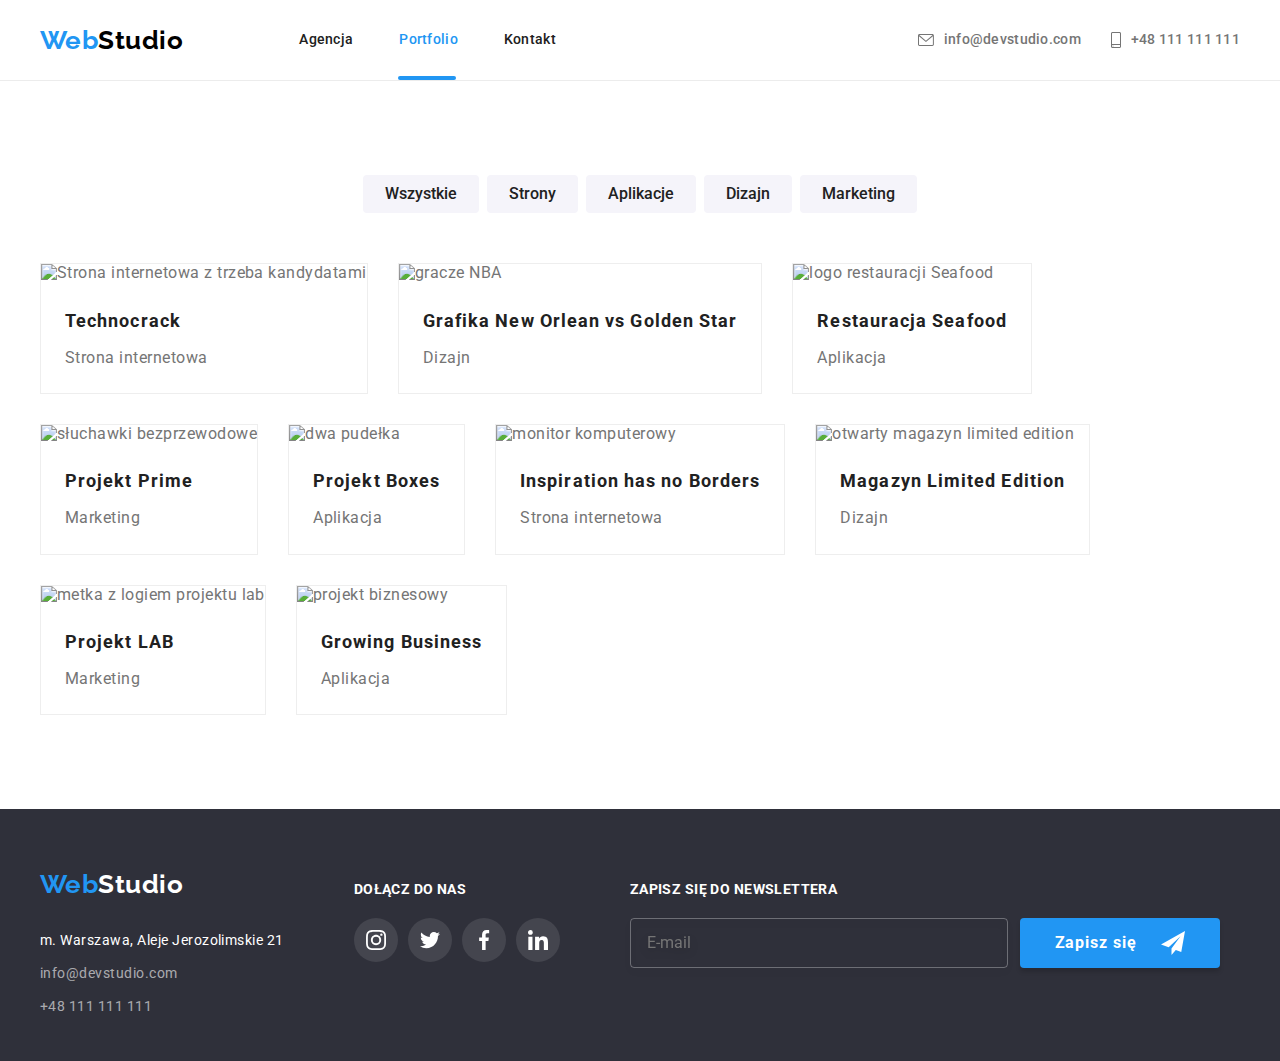
==== portfolio.html @ 4a3c9894 "Update" ====
<!DOCTYPE html>
<html lang="pl-PL">
  <head>
    <meta charset="UTF-8" />
    <meta http-equiv="X-UA-Compatible" content="IE=edge" />
    <meta name="viewport" content="width=device-width, initial-scale=1.0" />
    <link rel="stylesheet" href="https://cdnjs.cloudflare.com/ajax/libs/modern-normalize/1.0.0/modern-normalize.min.css" />
    <link href="./css/styles.css" rel="stylesheet" />
    <link rel="preconnect" href="https://fonts.googleapis.com" />
    <link rel="preconnect" href="https://fonts.gstatic.com" crossorigin />
    <link href="https://fonts.googleapis.com/css2?family=Raleway:wght@700&family=Roboto:wght@400;500;700;900&display=swap" rel="stylesheet" />
    <title>Portfolio</title>
  </head>
  <body>
    <header class="page-header">
      <div class="container header-flex">
        <div class="header-nav">
          <a href="index.html" class="logo"><span class="logo-color">Web</span>Studio</a>
          <nav class="header-nav">
            <ul class="menu">
              <li><a href="index.html" class="menu-item">Agencja</a></li>
              <li><a href="" class="menu-item menu-item-active present-tab-portfolio">Portfolio</a></li>
              <li><a href="index.html" class="menu-item">Kontakt</a></li>
            </ul>
          </nav>
        </div>
        <ul class="menu">
          <li class="menu-contacts">
            <a href="mailto:info@devstudio.com" class="menu-contact">
              <svg class="menu-icon" width="16" height="12">
                <use href="./images/icons.svg#envelope"></use>
              </svg>
              info@devstudio.com
            </a>
          </li>
          <li class="menu contacts menu-contacts-space">
            <a href="tel:+48111111111" class="menu-contact menu-contact-space">
              <svg class="menu-icon" width="10" height="16">
                <use href="./images/icons.svg#smartphone"></use>
              </svg>
              +48 111 111 111
            </a>
          </li>
        </ul>
      </div>
    </header>

    <main class="page-main">
      <section class="choices section-padding-top">
        <div class="container">
          <ul class="choices-options">
            <li>
              <button type="button" class="choices-button">Wszystkie</button>
            </li>
            <li>
              <button type="button" class="choices-button">Strony</button>
            </li>
            <li>
              <button type="button" class="choices-button">Aplikacje</button>
            </li>
            <li>
              <button type="button" class="choices-button">Dizajn</button>
            </li>
            <li>
              <button type="button" class="choices-button">Marketing</button>
            </li>
          </ul>
          <ul class="products">
            <li>
              <figure class="products-card">
                <div class="products-container">
                  <img src="images/portfolio-img-1.jpg" alt="Strona internetowa z trzeba kandydatami" width="370" height="294" />
                  <div class="overlay">
                    <p>Technocrack jest popularną platformą wykorzystywaną do rozpowszechniania koronawirusa. Firmy wykorzystują tę platformę do celów szpiegowskich i ataków na niezabezpieczone serwery konkurencji</p>
                  </div>
                </div>
                <figcaption>
                  <h3 class="products-heading">Technocrack</h3>
                  <p class="products-description">Strona internetowa</p>
                </figcaption>
              </figure>
            </li>
            <li>
              <figure class="products-card">
                <div class="products-container">
                  <img src="images/portfolio-img-2.jpg" alt="gracze NBA" width="370" height="294" />
                  <div class="overlay">
                    <p>Technocrack jest popularną platformą wykorzystywaną do rozpowszechniania koronawirusa. Firmy wykorzystują tę platformę do celów szpiegowskich i ataków na niezabezpieczone serwery konkurencji</p>
                  </div>
                </div>
                <figcaption>
                  <h3 class="products-heading">Grafika New Orlean vs Golden Star</h3>
                  <p class="products-description">Dizajn</p>
                </figcaption>
              </figure>
            </li>
            <li>
              <figure class="products-card">
                <div class="products-container">
                  <img src="./images/portfolio-img-3.jpg" alt="logo restauracji Seafood" width="370" height="294" />
                  <div class="overlay">
                    <p>Technocrack jest popularną platformą wykorzystywaną do rozpowszechniania koronawirusa. Firmy wykorzystują tę platformę do celów szpiegowskich i ataków na niezabezpieczone serwery konkurencji</p>
                  </div>
                </div>
                <figcaption>
                  <h3 class="products-heading">Restauracja Seafood</h3>
                  <p class="products-description">Aplikacja</p>
                </figcaption>
              </figure>
            </li>
            <li>
              <figure class="products-card">
                <div class="products-container">
                  <img src="images/portfolio-img-4.jpg" alt="słuchawki bezprzewodowe" width="370" height="294" />
                  <div class="overlay">
                    <p>Technocrack jest popularną platformą wykorzystywaną do rozpowszechniania koronawirusa. Firmy wykorzystują tę platformę do celów szpiegowskich i ataków na niezabezpieczone serwery konkurencji</p>
                  </div>
                </div>
                <figcaption>
                  <h3 class="products-heading">Projekt Prime</h3>
                  <p class="products-description">Marketing</p>
                </figcaption>
              </figure>
            </li>
            <li>
              <figure class="products-card">
                <div class="products-container">
                  <img src="images/portfolio-img-5.jpg" alt="dwa pudełka" width="370" height="294" />
                  <div class="overlay">
                    <p>Technocrack jest popularną platformą wykorzystywaną do rozpowszechniania koronawirusa. Firmy wykorzystują tę platformę do celów szpiegowskich i ataków na niezabezpieczone serwery konkurencji</p>
                  </div>
                </div>
                <figcaption>
                  <h3 class="products-heading">Projekt Boxes</h3>
                  <p class="products-description">Aplikacja</p>
                </figcaption>
              </figure>
            </li>
            <li>
              <figure class="products-card">
                <div class="products-container">
                  <img src="images/portfolio-img-6.jpg" alt="monitor komputerowy" width="370" height="294" />
                  <div class="overlay">
                    <p>Technocrack jest popularną platformą wykorzystywaną do rozpowszechniania koronawirusa. Firmy wykorzystują tę platformę do celów szpiegowskich i ataków na niezabezpieczone serwery konkurencji</p>
                  </div>
                </div>
                <figcaption>
                  <h3 class="products-heading">Inspiration has no Borders</h3>
                  <p class="products-description">Strona internetowa</p>
                </figcaption>
              </figure>
            </li>
            <li>
              <figure class="products-card">
                <div class="products-container">
                  <img src="images/portfolio-img-7.jpg" alt="otwarty magazyn limited edition" width="370" height="294" />
                  <div class="overlay">
                    <p>Technocrack jest popularną platformą wykorzystywaną do rozpowszechniania koronawirusa. Firmy wykorzystują tę platformę do celów szpiegowskich i ataków na niezabezpieczone serwery konkurencji</p>
                  </div>
                </div>
                <figcaption>
                  <h3 class="products-heading">Magazyn Limited Edition</h3>
                  <p class="products-description">Dizajn</p>
                </figcaption>
              </figure>
            </li>
            <li>
              <figure class="products-card">
                <div class="products-container">
                  <img src="images/portfolio-img-8.jpg" alt="metka z logiem projektu lab" width="370" height="294" />
                  <div class="overlay">
                    <p>Technocrack jest popularną platformą wykorzystywaną do rozpowszechniania koronawirusa. Firmy wykorzystują tę platformę do celów szpiegowskich i ataków na niezabezpieczone serwery konkurencji</p>
                  </div>
                </div>
                <figcaption>
                  <h3 class="products-heading">Projekt LAB</h3>
                  <p class="products-description">Marketing</p>
                </figcaption>
              </figure>
            </li>
            <li>
              <figure class="products-card">
                <div class="products-container">
                  <img src="images/portfolio-img-9.jpg" alt="projekt biznesowy" width="370" height="294" />
                  <div class="overlay">
                    <p>Technocrack jest popularną platformą wykorzystywaną do rozpowszechniania koronawirusa. Firmy wykorzystują tę platformę do celów szpiegowskich i ataków na niezabezpieczone serwery konkurencji</p>
                  </div>
                </div>
                <figcaption>
                  <h3 class="products-heading">Growing Business</h3>
                  <p class="products-description">Aplikacja</p>
                </figcaption>
              </figure>
            </li>
          </ul>
        </div>
      </section>
    </main>

    <footer class="footer">
      <div class="container">
        <div class="footer-flex">
          <div>
            <a href="index.html" class="logo"><span class="logo-color">Web</span><span class="logo-color-footer">Studio</span></a>
            <address>
              <ul class="address">
                <li class="address-item">m. Warszawa, Aleje Jerozolimskie 21</li>
                <li class="address-item">
                  <a href="mailto:info@devstudio.com" class="address-item-contact">info@devstudio.com</a>
                </li>
                <li class="address-item">
                  <a href="tel:+48111111111" class="address-item-contact">+48 111 111 111</a>
                </li>
              </ul>
            </address>
          </div>
          <div class="join-us-margin">
            <h3 class="join-us">Dołącz do nas</h3>
            <ul class="footer-social">
              <li class="footer-social-icon">
                <svg class="social-icon-size">
                  <use href="./images/icons.svg#instagram"></use>
                </svg>
              </li>
              <li class="footer-social-icon">
                <svg class="social-icon-size">
                  <use href="./images/icons.svg#twitter"></use>
                </svg>
              </li>
              <li class="footer-social-icon">
                <svg class="social-icon-size">
                  <use href="./images/icons.svg#facebook"></use>
                </svg>
              </li>
              <li class="footer-social-icon">
                <svg class="social-icon-size">
                  <use href="./images/icons.svg#linkedin"></use>
                </svg>
              </li>
            </ul>
          </div>
          <div class="footer-newsletter">
            <h3 class="footer-newsletter-title">Zapisz się do newslettera</h3>
            <form class="footer-newsletter-form">
              <label>
                <input type="email" name="email" placeholder="E-mail" />
              </label>
              <button class="footer-newsletter-button" type="submit">
                Zapisz się
                <svg class="footer-newsletter-icon">
                  <use href="./images/icons.svg#icon-send"></use>
                </svg>
              </button>
            </form>
          </div>
        </div>
      </div>
    </footer>
  </body>
</html>
---- css/styles.css ----
:root {
  --active-color: #2196f3;
  --logo-color-header: #000000;
  --logo-color-footer: #ffffff;
  --links-color-header: #757575;
  --links-color-footer: #ffffff99;
  --text-color-dark: #212121;
  --text-color-light: #757575;
  --bg-color-white: #ffffff;
  --bg-color-lightgrey: #e5e5e5;
  --bg-color-grey: #f5f4fa;
  --bg-color-darkgrey: #2f303a;
  --bg-color-backdrop: rgba(000, 000, 000, 0.2);
  --header-border-gray: #ececec;
  --logo-color-gray: #afb1b8;
  --form-placeholder: #75757580;
}

body {
  font-family: "Roboto", sans-serif;
  font-size: 16px;
  line-height: 1.17;
  letter-spacing: 0.03em;
  color: var(--text-color-light);
}

.container {
  width: 1200px;
  margin: 0 auto;
}

* {
  margin: 0;
  padding: 0;
}

h1,
h2,
h3,
ul,
p {
  list-style: none;
}

.logo {
  font-family: "Raleway";
  text-decoration: none;
  font-size: 26px;
  font-weight: 700;
  color: var(--logo-color-header);
  padding-right: 93px;
}

.logo-color {
  color: var(--active-color);
}

.page-header {
  border-bottom: 1px solid var(--header-border-gray);
}

.page-header,
.page-main {
  background-color: var(--bg-color-white);
}

.header-flex {
  display: flex;
  align-items: center;
  justify-content: space-between;
  height: 80px;
}

.header-nav {
  display: flex;
  align-items: center;
}

.menu {
  display: flex;
  font-size: 14px;
  font-weight: 500;
  line-height: 1.14;
  letter-spacing: 0.02em;
}

.menu-icon {
  fill: var(--links-color-header);
  margin-right: 10px;
}

.menu-item {
  text-decoration: none;
  color: var(--text-color-dark);
  padding: 23px;
}

.menu-item-active {
  color: var(--active-color);
  text-decoration: none;
}

.present-tab,
.present-tab-portfolio {
  color: var(--active-color);
  position: relative;
}

.present-tab::after {
  position: absolute;
  display: block;
  content: "";
  width: 53px;
  height: 4px;
  border-radius: 2px;
  cursor: unset;
  pointer-events: none;
  background-color: var(--active-color);
  top: 68px;
  left: 22px;
}

.present-tab-portfolio::after {
  position: absolute;
  display: block;
  content: "";
  width: 58px;
  height: 4px;
  border-radius: 2px;
  cursor: unset;
  pointer-events: none;
  background-color: var(--active-color);
  top: 68px;
  left: 22px;
}

.menu-contact {
  text-decoration: none;
  color: var(--links-color-header);
  display: flex;
  align-items: center;
}

.menu-contact:hover svg,
.menu-contact:focus svg {
  fill: var(--active-color);
  transition: fill 0.25s cubic-bezier(0.4, 0, 0.2, 1);
}

.menu-contact-space {
  margin-left: 30px;
}

.menu-item:hover,
.menu-item:focus,
.menu-contact:hover,
.menu-contact:focus {
  color: var(--active-color);
  transition: color 0.25s cubic-bezier(0.4, 0, 0.2, 1);
}

.background {
  background-color: var(--bg-color-darkgrey);
  text-align: center;
  display: flex;
  height: 600px;
  max-width: 1600px;
  margin: 0 auto;
}

.background-image {
  background-image: linear-gradient(
      0deg,
      rgba(47, 48, 58, 0.4) 0%,
      rgb(47 48 58 / 15%) 100%
    ),
    url(../images/background-image.jpg);
  width: 1600px;
  height: 600px;
  margin: 0 auto;
  background-position: center;
  background-repeat: no-repeat;
}

.background-heading {
  font-size: 44px;
  font-weight: 900;
  line-height: 1.36;
  letter-spacing: 0.06em;
  color: var(--bg-color-white);
  text-align: center;
  padding-top: 200px;
  padding-bottom: 30px;
}
.button-item {
  font-weight: 700;
  line-height: 1.87;
  letter-spacing: 0.06em;
  cursor: pointer;
  color: var(--bg-color-white);
  background-color: var(--active-color);
  width: 200px;
  height: 50px;
  text-align: center;
  border-radius: 4px;
  border: none;
  box-shadow: 0px 4px 4px rgba(0, 0, 0, 0.15);
}

.button-item:hover,
.button-item:focus,
.footer-newsletter-button:hover,
.footer-newsletter-button:focus,
.modal-form-button:hover,
.modal-form-button:focus {
  background: var(--bg-color-white);
  color: var(--logo-color-header);
  transition: color 0.25s cubic-bezier(0.4, 0, 0.2, 1);
}

.section-padding-top {
  padding-top: 94px;
}

.section-padding-bottom {
  padding-bottom: 94px;
}

.offer {
  background-color: var(--bg-color-white);
}

.offer-flex {
  display: flex;
  gap: 30px;
}

.offer-box {
  display: flex;
  justify-content: center;
  align-items: center;
  width: 270px;
  height: 120px;
  background-color: #f5f4fa;
  border-radius: 4px;
  margin-bottom: 30px;
}

.offer-heading {
  font-weight: 700;
  font-size: 14px;
  color: var(--text-color-dark);
  margin-bottom: 10px;
}

.offer-text {
  font-size: 14px;
  font-weight: 400;
  line-height: 1.71;
  color: var(--text-color-light);
}

.activity,
.clients {
  background-color: var(--bg-color-white);
}

.activity-heading {
  font-size: 36px;
  font-weight: 700;
  line-height: 1.16;
  color: var(--text-color-dark);
  text-align: center;
  margin-bottom: 50px;
}

.activity-flex {
  display: flex;
  justify-content: space-between;
}

.activity-flex li {
  position: relative;
}

.activity-type {
  position: absolute;
  background-color: rgba(47, 48, 58, 0.8);
  color: var(--bg-color-white);
  text-transform: uppercase;
  width: 100%;
  text-align: center;
  font-weight: 700;
  font-size: 14px;
  letter-spacing: 0.03em;
  font-style: normal;
  padding: 27px;
  top: 224px;
}

.team {
  background-color: var(--bg-color-grey);
}

.team-flex {
  display: flex;
  justify-content: space-between;
  gap: 30px;
  align-items: center;
}

.team-heading,
.clients-heading {
  font-size: 36px;
  font-weight: 700;
  line-height: 1.16;
  color: var(--text-color-dark);
  text-align: center;
  margin-bottom: 50px;
}

.team-border {
  background-color: var(--bg-color-white);
  box-shadow: 0px 1px 3px rgba(0, 0, 0, 0.12), 0px 1px 1px rgba(0, 0, 0, 0.14),
    0px 2px 1px rgba(0, 0, 0, 0.2);
  border-radius: 0px 0px 4px 4px;
  text-align: center;
}

.team-name {
  font-weight: 500;
  font-size: 16px;
  line-height: 1.18;
  color: var(--text-color-dark);
  margin-top: 30px;
  margin-bottom: 10px;
}

.team-specialization {
  font-weight: 400;
  line-height: 1.18;
  color: var(--text-color-light);
  margin-bottom: 16px;
}

.social {
  display: flex;
  align-items: center;
  justify-content: center;
  gap: 10px;
  margin-bottom: 30px;
}

.social-icon {
  display: flex;
  align-items: center;
  justify-content: center;
  background-color: var(--bg-color-white);
  fill: var(--logo-color-gray);
  border-radius: 50%;
  width: 44px;
  height: 44px;
}

.social-icon-size {
  width: 20px;
  height: 20px;
}

.social-icon:hover,
.social-icon:focus {
  background-color: var(--active-color);
  fill: var(--bg-color-white);
  cursor: pointer;
  transition: fill 0.25s cubic-bezier(0.4, 0, 0.2, 1);
}

.clients-list {
  display: flex;
  align-items: center;
  justify-content: space-between;
}

.clients-logo {
  border: 1px solid var(--logo-color-gray);
  border-radius: 4px;
  fill: var(--logo-color-gray);
}

.clients-logo:hover,
.clients-logo:focus {
  border: 1px solid var(--active-color);
  fill: var(--active-color);
  cursor: pointer;
  transition: border 0.25s cubic-bezier(0.4, 0, 0.2, 1);
  transition: fill 0.25s cubic-bezier(0.4, 0, 0.2, 1);
}

.footer {
  background-color: var(--bg-color-darkgrey);
  height: 252px;
}

.logo-color-footer {
  color: var(--logo-color-footer);
}

.footer-flex {
  display: flex;
  padding-top: 60px;
  gap: 70px;
}

.address {
  margin-top: 20px;
}

.address-item {
  font-size: 14px;
  font-weight: 400;
  line-height: 1.71;
  font-style: normal;
  color: var(--bg-color-white);
  padding-top: 9px;
}

.address-item-contact {
  text-decoration: none;
  font-style: normal;
  color: rgba(255, 255, 255, 0.6);
}

.address-item:hover,
.address-item:focus,
.address-item-contact:hover,
.address-item-contact:focus {
  color: var(--bg-color-white);
  transition: color 0.25s cubic-bezier(0.4, 0, 0.2, 1);
}

.join-us,
.footer-newsletter-title {
  font-family: "Roboto";
  font-style: normal;
  font-weight: 700;
  font-size: 14px;
  letter-spacing: 0.03em;
  color: var(--logo-color-footer);
  text-transform: uppercase;
}

.join-us-margin,
.footer-newsletter {
  margin-top: 12px;
}

.footer-social {
  display: flex;
  gap: 10px;
  margin-top: 20px;
}

.footer-social-icon {
  display: flex;
  align-items: center;
  justify-content: center;
  background: rgba(255, 255, 255, 0.1);
  fill: var(--bg-color-white);
  border-radius: 50%;
  width: 44px;
  height: 44px;
}

.footer-social-icon:hover,
.footer-social-icon:focus {
  color: var(--bg-color-white);
  background-color: var(--active-color);
  cursor: pointer;
  transition: color 0.25s cubic-bezier(0.4, 0, 0.2, 1);
}
.choices {
  background-color: var(--bg-color-white);
}

.choices-options {
  display: flex;
  justify-content: center;
  gap: 8px;
}

.choices-button {
  font-weight: 500;
  line-height: 1.62;
  cursor: pointer;
  color: var(--text-color-dark);
  background-color: var(--bg-color-grey);
  border-radius: 4px;
  border-style: none;
  padding: 6px 22px;
  text-align: center;
}

.choices-button:hover,
.choices-button:focus {
  color: var(--bg-color-white);
  background-color: var(--active-color);
  box-shadow: 0px 3px 1px rgba(0, 0, 0, 0.1), 0px 1px 2px rgba(0, 0, 0, 0.08),
    0px 2px 2px rgba(0, 0, 0, 0.12);
  transition: cubic-bezier(0.4, 0, 0.2, 1) 250ms;
}

.products {
  display: flex;
  flex-wrap: wrap;
  gap: 30px;
  margin-top: 50px;
  margin-bottom: 94px;
}

.products-card {
  background: var(--bg-color-white);
  border: 1px solid #eeeeee;
}

.products-card:hover,
.products-card:focus {
  box-shadow: 0px 3px 1px rgba(0, 0, 0, 0.1), 0px 1px 2px rgba(0, 0, 0, 0.08),
    0px 2px 2px rgba(0, 0, 0, 0.12);
  transition: cubic-bezier(0.4, 0, 0.2, 1) 250ms;
}

.products-container {
  position: relative;
  overflow: hidden;
}

.overlay {
  position: absolute;
  width: 100%;
  height: 100%;
  top: 0;
  left: 0;
  background-color: var(--active-color);
  color: var(--bg-color-white);
  font-weight: 400;
  font-size: 18px;
  line-height: 1.55;
  padding: 49px 45px 49px 24px;
  transform: translateY(100%);
  transition: transform 0.25s cubic-bezier(0.4, 0, 0.2, 1);
}

.products-card:hover .overlay {
  transform: translateY(0);
}

.products-heading {
  font-size: 18px;
  font-weight: 700;
  line-height: 2;
  letter-spacing: 0.06em;
  color: var(--text-color-dark);
  margin: 20px 24px 4px;
}

.products-description {
  font-weight: 400;
  line-height: 1.88;
  color: var(--text-color-light);
  margin-left: 24px;
  margin-bottom: 20px;
}

/* modal window */

.backdrop {
  position: fixed;
  top: 0;
  left: 0;
  width: 100%;
  height: 100%;
  background-color: var(--bg-color-backdrop);
  transition: cubic-bezier(0.4, 0, 0.2, 1) 250ms;
}

.is-hidden {
  visibility: hidden;
  opacity: 0;
  pointer-events: none;
}

.modal {
  position: absolute;
  top: 50%;
  left: 50%;
  width: 528px;
  min-height: 581px;
  background-color: #ffffff;
  transform: translate(-50%, -50%);
}

.modal-button {
  position: absolute;
  top: 8px;
  right: 8px;
  width: 30px;
  height: 30px;
  background-color: #ffffff;
  border-radius: 50%;
  cursor: pointer;
  border: 1px solid rgba(0, 0, 0, 0.1);
}

.modal-x-icon {
  width: 17px;
  height: 17px;
  fill: var(--logo-color-header);
}

.modal-button:hover .modal-x-icon,
.modal-button:focus .modal-x-icon {
  opacity: 0.5;
  transition: opacity 0.25s cubic-bezier(0.4, 0, 0.2, 1);
}

.modal-header {
  font-size: 20px;
  text-align: center;
  color: var(--text-color-dark);
  margin: 40px 0 12px;
}

.modal-form,
.modal-form-label {
  display: flex;
  position: relative;
  flex-direction: column;
  margin: auto;
  width: 448px;
}

.modal-form {
  align-items: center;
  gap: 10px;
}

.modal-form-label {
  font-size: 12px;
  font-weight: 400;
  line-height: 19px;
  letter-spacing: 0.01em;
}

.modal-form-input {
  height: 40px;
  margin-top: 4px;
  padding-left: 40px;
  border: 1px solid rgba(33, 33, 33, 0.2);
  border-radius: 4px;
  outline: none;
}

.modal-form-input:hover,
.modal-form-input:focus {
  border: 1px solid var(--active-color);
  transition: border 0.25s cubic-bezier(0.4, 0, 0.2, 1);
}

.modal-form-label:hover .modal-form-icon,
.modal-form-label:focus-within .modal-form-icon {
  fill: var(--active-color);
  transition: fill 0.25s cubic-bezier(0.4, 0, 0.2, 1);
}

.modal-form-icon {
  position: absolute;
  width: 18px;
  height: 18px;
  fill: var(--text-color-dark);
  top: 50%;
  left: 10px;
  transition: fill 0.25s cubic-bezier(0.4, 0, 0.2, 1);
}

.modal-form-comment {
  height: 120px;
  padding: 12px 16px;
  resize: none;
}

.modal-form-comment::placeholder {
  color: var(--form-placeholder);
}

.modal-form-checkbox {
  display: flex;
  flex-direction: row;
  justify-content: center;
  text-align: center;
  margin-top: 10px;
  margin-bottom: 20px;
  gap: 7px;
  font-size: 14px;
}

.modal-form-checkbox a {
  color: var(--active-color);
}

.modal-form-checkbox a:hover,
.modal-form-checkbox a:focus {
  opacity: 0.5;
  transition: opacity 0.25s cubic-bezier(0.4, 0, 0.2, 1);
}

.modal-form-check:checked + .modal-form-check-icon {
  display: block;
  background-color: var(--active-color);
  fill: var(--bg-color-white);
  border-radius: 2px;
}

.modal-form-check {
  -moz-appearance: none;
  -webkit-appearance: none;
  appearance: none;
  width: 16px;
  height: 15px;
  border: 1px solid var(--text-color-light);
  border-radius: 2px;
  cursor: pointer;
}

.modal-form-check-icon {
  display: none;
  width: 16px;
  height: 15px;
}

.modal-form-check:checked {
  display: none;
}

.modal-form-button {
  font-weight: 700;
  line-height: 1.87;
  letter-spacing: 0.06em;
  color: var(--bg-color-white);
  background-color: var(--active-color);
  box-shadow: 0px 4px 4px rgb(0 0 0 / 15%);
  cursor: pointer;
  border-radius: 4px;
  border-style: none;
  width: 200px;
  height: 50px;
}

/* End of modal window */

/* Newsletter */

.footer-newsletter-form {
  display: flex;
}

.footer-newsletter-form input[type="email"] {
  padding: 15px 157px 15px 16px;
  border: 1px solid rgba(255, 255, 255, 0.3);
  filter: drop-shadow(0px 4px 4px rgba(0, 0, 0, 0.15));
  background-color: transparent;
  border-radius: 4px;
  margin-top: 20px;
  color: var(--bg-color-white);
  outline: none;
}

.footer-newsletter-button {
  display: flex;
  justify-content: center;
  align-items: center;
  width: 200px;
  height: 50px;
  margin-top: 20px;
  margin-left: 12px;
  cursor: pointer;
  border-radius: 4px;
  border-style: none;
  font-weight: 700;
  line-height: 1.87;
  letter-spacing: 0.06em;
  color: var(--bg-color-white);
  background-color: var(--active-color);
  box-shadow: 0px 4px 4px rgba(0, 0, 0, 0.15);
}

.footer-newsletter-icon {
  width: 24px;
  height: 24px;
  margin-left: 24px;
  fill: var(--bg-color-white);
}

.footer-newsletter-icon:hover,
.footer-newsletter-icon:focus {
  fill: var(--active-color);
  transition: fill 0.25s cubic-bezier(0.4, 0, 0.2, 1);
}

.footer-newsletter-button:hover .footer-newsletter-icon,
.footer-newsletter-button:focus .footer-newsletter-icon {
  fill: var(--active-color);
  transition: fill 0.25s cubic-bezier(0.4, 0, 0.2, 1);
}

/* End of newsletter */
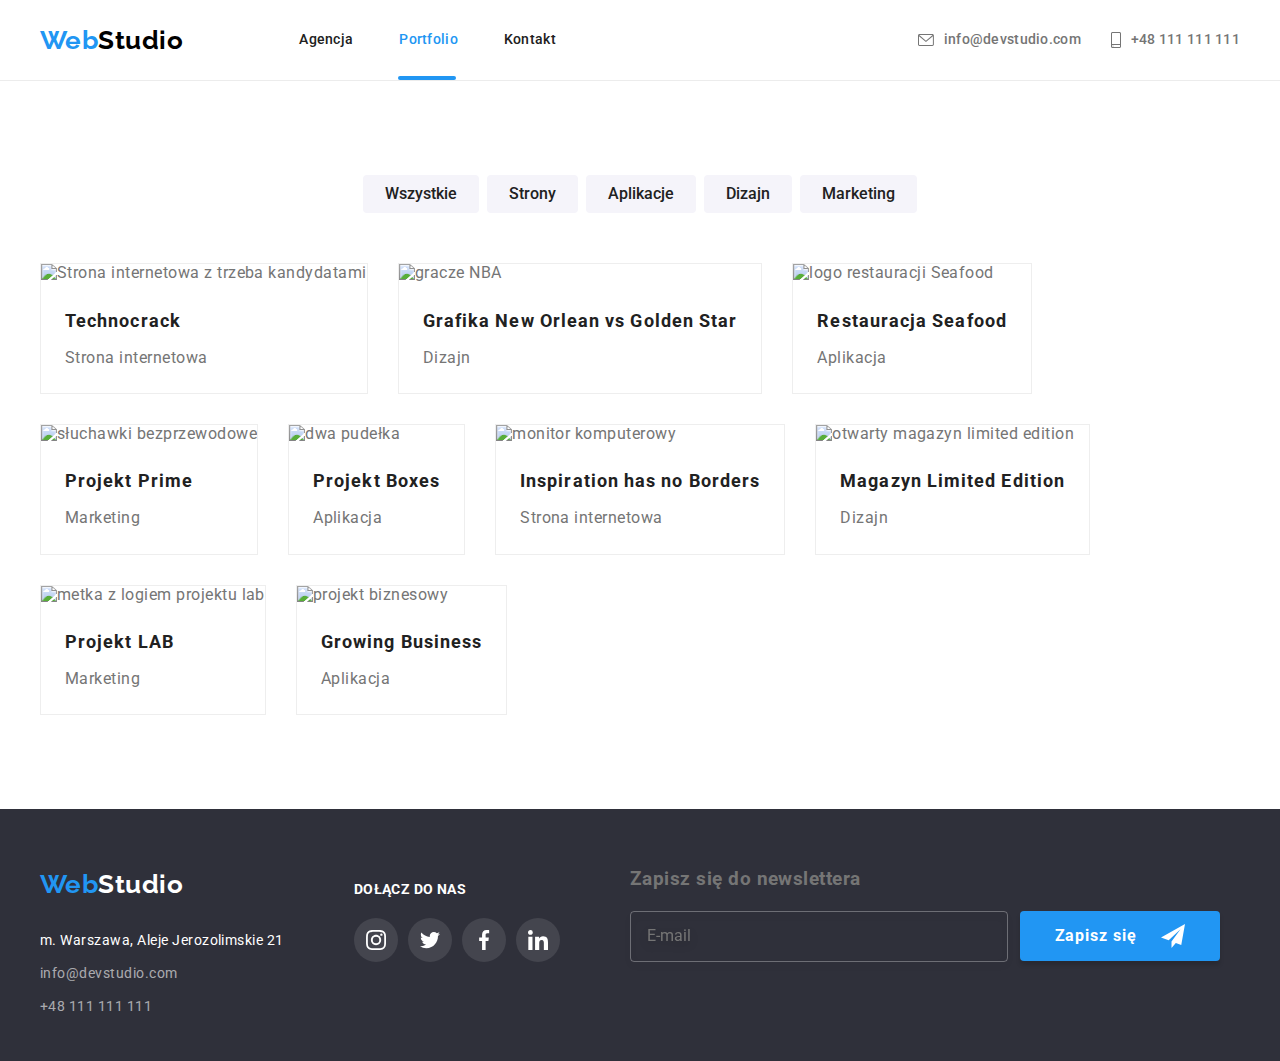
==== commit 71e7d07d: "BEM" ====
--- a/portfolio.html
+++ b/portfolio.html
@@ -13,182 +13,184 @@
   </head>
   <body>
     <header class="page-header">
-      <div class="container header-flex">
-        <div class="header-nav">
-          <a href="index.html" class="logo"><span class="logo-color">Web</span>Studio</a>
-          <nav class="header-nav">
-            <ul class="menu">
-              <li><a href="index.html" class="menu-item">Agencja</a></li>
-              <li><a href="" class="menu-item menu-item-active present-tab-portfolio">Portfolio</a></li>
-              <li><a href="index.html" class="menu-item">Kontakt</a></li>
-            </ul>
-          </nav>
+      <div class="page-header__container">
+        <div class="page-header__flex">
+          <div class="nav">
+            <a href="index.html" class="logo"><span class="logo--color">Web</span>Studio</a>
+            <nav>
+              <ul class="nav__list">
+                <li><a href="index.html" class="nav__item">Agencja</a></li>
+                <li><a href="" class="nav__item nav__item--portfolio">Portfolio</a></li>
+                <li><a href="index.html" class="nav__item">Kontakt</a></li>
+              </ul>
+            </nav>
+          </div>
+          <ul class="menu">
+            <li>
+              <a href="mailto:info@devstudio.com" class="menu__contact">
+                <svg class="menu__icon" width="16" height="12">
+                  <use href="./images/icons.svg#envelope"></use>
+                </svg>
+                info@devstudio.com
+              </a>
+            </li>
+            <li>
+              <a href="tel:+48111111111" class="menu__contact menu__contact--space">
+                <svg class="menu__icon" width="10" height="16">
+                  <use href="./images/icons.svg#smartphone"></use>
+                </svg>
+                +48 111 111 111
+              </a>
+            </li>
+          </ul>
         </div>
-        <ul class="menu">
-          <li class="menu-contacts">
-            <a href="mailto:info@devstudio.com" class="menu-contact">
-              <svg class="menu-icon" width="16" height="12">
-                <use href="./images/icons.svg#envelope"></use>
-              </svg>
-              info@devstudio.com
-            </a>
-          </li>
-          <li class="menu contacts menu-contacts-space">
-            <a href="tel:+48111111111" class="menu-contact menu-contact-space">
-              <svg class="menu-icon" width="10" height="16">
-                <use href="./images/icons.svg#smartphone"></use>
-              </svg>
-              +48 111 111 111
-            </a>
-          </li>
-        </ul>
       </div>
     </header>
 
-    <main class="page-main">
-      <section class="choices section-padding-top">
-        <div class="container">
-          <ul class="choices-options">
-            <li>
-              <button type="button" class="choices-button">Wszystkie</button>
-            </li>
-            <li>
-              <button type="button" class="choices-button">Strony</button>
-            </li>
-            <li>
-              <button type="button" class="choices-button">Aplikacje</button>
-            </li>
-            <li>
-              <button type="button" class="choices-button">Dizajn</button>
-            </li>
-            <li>
-              <button type="button" class="choices-button">Marketing</button>
+    <main>
+      <section class="choices">
+        <div class="choices__container">
+          <ul class="options">
+            <li>
+              <button type="button" class="options__button">Wszystkie</button>
+            </li>
+            <li>
+              <button type="button" class="options__button">Strony</button>
+            </li>
+            <li>
+              <button type="button" class="options__button">Aplikacje</button>
+            </li>
+            <li>
+              <button type="button" class="options__button">Dizajn</button>
+            </li>
+            <li>
+              <button type="button" class="options__button">Marketing</button>
             </li>
           </ul>
           <ul class="products">
             <li>
-              <figure class="products-card">
-                <div class="products-container">
+              <figure class="products__card">
+                <div class="products__box">
                   <img src="images/portfolio-img-1.jpg" alt="Strona internetowa z trzeba kandydatami" width="370" height="294" />
-                  <div class="overlay">
-                    <p>Technocrack jest popularną platformą wykorzystywaną do rozpowszechniania koronawirusa. Firmy wykorzystują tę platformę do celów szpiegowskich i ataków na niezabezpieczone serwery konkurencji</p>
-                  </div>
-                </div>
-                <figcaption>
-                  <h3 class="products-heading">Technocrack</h3>
-                  <p class="products-description">Strona internetowa</p>
-                </figcaption>
-              </figure>
-            </li>
-            <li>
-              <figure class="products-card">
-                <div class="products-container">
+                  <div class="products__overlay">
+                    <p>Technocrack jest popularną platformą wykorzystywaną do rozpowszechniania koronawirusa. Firmy wykorzystują tę platformę do celów szpiegowskich i ataków na niezabezpieczone serwery konkurencji</p>
+                  </div>
+                </div>
+                <figcaption>
+                  <h3 class="products__heading">Technocrack</h3>
+                  <p class="products__description">Strona internetowa</p>
+                </figcaption>
+              </figure>
+            </li>
+            <li>
+              <figure class="products__card">
+                <div class="products__box">
                   <img src="images/portfolio-img-2.jpg" alt="gracze NBA" width="370" height="294" />
-                  <div class="overlay">
-                    <p>Technocrack jest popularną platformą wykorzystywaną do rozpowszechniania koronawirusa. Firmy wykorzystują tę platformę do celów szpiegowskich i ataków na niezabezpieczone serwery konkurencji</p>
-                  </div>
-                </div>
-                <figcaption>
-                  <h3 class="products-heading">Grafika New Orlean vs Golden Star</h3>
-                  <p class="products-description">Dizajn</p>
-                </figcaption>
-              </figure>
-            </li>
-            <li>
-              <figure class="products-card">
-                <div class="products-container">
+                  <div class="products__overlay">
+                    <p>Technocrack jest popularną platformą wykorzystywaną do rozpowszechniania koronawirusa. Firmy wykorzystują tę platformę do celów szpiegowskich i ataków na niezabezpieczone serwery konkurencji</p>
+                  </div>
+                </div>
+                <figcaption>
+                  <h3 class="products__heading">Grafika New Orlean vs Golden Star</h3>
+                  <p class="products__description">Dizajn</p>
+                </figcaption>
+              </figure>
+            </li>
+            <li>
+              <figure class="products__card">
+                <div class="products__box">
                   <img src="./images/portfolio-img-3.jpg" alt="logo restauracji Seafood" width="370" height="294" />
-                  <div class="overlay">
-                    <p>Technocrack jest popularną platformą wykorzystywaną do rozpowszechniania koronawirusa. Firmy wykorzystują tę platformę do celów szpiegowskich i ataków na niezabezpieczone serwery konkurencji</p>
-                  </div>
-                </div>
-                <figcaption>
-                  <h3 class="products-heading">Restauracja Seafood</h3>
-                  <p class="products-description">Aplikacja</p>
-                </figcaption>
-              </figure>
-            </li>
-            <li>
-              <figure class="products-card">
-                <div class="products-container">
+                  <div class="products__overlay">
+                    <p>Technocrack jest popularną platformą wykorzystywaną do rozpowszechniania koronawirusa. Firmy wykorzystują tę platformę do celów szpiegowskich i ataków na niezabezpieczone serwery konkurencji</p>
+                  </div>
+                </div>
+                <figcaption>
+                  <h3 class="products__heading">Restauracja Seafood</h3>
+                  <p class="products__description">Aplikacja</p>
+                </figcaption>
+              </figure>
+            </li>
+            <li>
+              <figure class="products__card">
+                <div class="products__box">
                   <img src="images/portfolio-img-4.jpg" alt="słuchawki bezprzewodowe" width="370" height="294" />
-                  <div class="overlay">
-                    <p>Technocrack jest popularną platformą wykorzystywaną do rozpowszechniania koronawirusa. Firmy wykorzystują tę platformę do celów szpiegowskich i ataków na niezabezpieczone serwery konkurencji</p>
-                  </div>
-                </div>
-                <figcaption>
-                  <h3 class="products-heading">Projekt Prime</h3>
-                  <p class="products-description">Marketing</p>
-                </figcaption>
-              </figure>
-            </li>
-            <li>
-              <figure class="products-card">
-                <div class="products-container">
+                  <div class="products__overlay">
+                    <p>Technocrack jest popularną platformą wykorzystywaną do rozpowszechniania koronawirusa. Firmy wykorzystują tę platformę do celów szpiegowskich i ataków na niezabezpieczone serwery konkurencji</p>
+                  </div>
+                </div>
+                <figcaption>
+                  <h3 class="products__heading">Projekt Prime</h3>
+                  <p class="products__description">Marketing</p>
+                </figcaption>
+              </figure>
+            </li>
+            <li>
+              <figure class="products__card">
+                <div class="products__box">
                   <img src="images/portfolio-img-5.jpg" alt="dwa pudełka" width="370" height="294" />
-                  <div class="overlay">
-                    <p>Technocrack jest popularną platformą wykorzystywaną do rozpowszechniania koronawirusa. Firmy wykorzystują tę platformę do celów szpiegowskich i ataków na niezabezpieczone serwery konkurencji</p>
-                  </div>
-                </div>
-                <figcaption>
-                  <h3 class="products-heading">Projekt Boxes</h3>
-                  <p class="products-description">Aplikacja</p>
-                </figcaption>
-              </figure>
-            </li>
-            <li>
-              <figure class="products-card">
-                <div class="products-container">
+                  <div class="products__overlay">
+                    <p>Technocrack jest popularną platformą wykorzystywaną do rozpowszechniania koronawirusa. Firmy wykorzystują tę platformę do celów szpiegowskich i ataków na niezabezpieczone serwery konkurencji</p>
+                  </div>
+                </div>
+                <figcaption>
+                  <h3 class="products__heading">Projekt Boxes</h3>
+                  <p class="products__description">Aplikacja</p>
+                </figcaption>
+              </figure>
+            </li>
+            <li>
+              <figure class="products__card">
+                <div class="products__box">
                   <img src="images/portfolio-img-6.jpg" alt="monitor komputerowy" width="370" height="294" />
-                  <div class="overlay">
-                    <p>Technocrack jest popularną platformą wykorzystywaną do rozpowszechniania koronawirusa. Firmy wykorzystują tę platformę do celów szpiegowskich i ataków na niezabezpieczone serwery konkurencji</p>
-                  </div>
-                </div>
-                <figcaption>
-                  <h3 class="products-heading">Inspiration has no Borders</h3>
-                  <p class="products-description">Strona internetowa</p>
-                </figcaption>
-              </figure>
-            </li>
-            <li>
-              <figure class="products-card">
-                <div class="products-container">
+                  <div class="products__overlay">
+                    <p>Technocrack jest popularną platformą wykorzystywaną do rozpowszechniania koronawirusa. Firmy wykorzystują tę platformę do celów szpiegowskich i ataków na niezabezpieczone serwery konkurencji</p>
+                  </div>
+                </div>
+                <figcaption>
+                  <h3 class="products__heading">Inspiration has no Borders</h3>
+                  <p class="products__description">Strona internetowa</p>
+                </figcaption>
+              </figure>
+            </li>
+            <li>
+              <figure class="products__card">
+                <div class="products__box">
                   <img src="images/portfolio-img-7.jpg" alt="otwarty magazyn limited edition" width="370" height="294" />
-                  <div class="overlay">
-                    <p>Technocrack jest popularną platformą wykorzystywaną do rozpowszechniania koronawirusa. Firmy wykorzystują tę platformę do celów szpiegowskich i ataków na niezabezpieczone serwery konkurencji</p>
-                  </div>
-                </div>
-                <figcaption>
-                  <h3 class="products-heading">Magazyn Limited Edition</h3>
-                  <p class="products-description">Dizajn</p>
-                </figcaption>
-              </figure>
-            </li>
-            <li>
-              <figure class="products-card">
-                <div class="products-container">
+                  <div class="products__overlay">
+                    <p>Technocrack jest popularną platformą wykorzystywaną do rozpowszechniania koronawirusa. Firmy wykorzystują tę platformę do celów szpiegowskich i ataków na niezabezpieczone serwery konkurencji</p>
+                  </div>
+                </div>
+                <figcaption>
+                  <h3 class="products__heading">Magazyn Limited Edition</h3>
+                  <p class="products__description">Dizajn</p>
+                </figcaption>
+              </figure>
+            </li>
+            <li>
+              <figure class="products__card">
+                <div class="products__box">
                   <img src="images/portfolio-img-8.jpg" alt="metka z logiem projektu lab" width="370" height="294" />
-                  <div class="overlay">
-                    <p>Technocrack jest popularną platformą wykorzystywaną do rozpowszechniania koronawirusa. Firmy wykorzystują tę platformę do celów szpiegowskich i ataków na niezabezpieczone serwery konkurencji</p>
-                  </div>
-                </div>
-                <figcaption>
-                  <h3 class="products-heading">Projekt LAB</h3>
-                  <p class="products-description">Marketing</p>
-                </figcaption>
-              </figure>
-            </li>
-            <li>
-              <figure class="products-card">
-                <div class="products-container">
+                  <div class="products__overlay">
+                    <p>Technocrack jest popularną platformą wykorzystywaną do rozpowszechniania koronawirusa. Firmy wykorzystują tę platformę do celów szpiegowskich i ataków na niezabezpieczone serwery konkurencji</p>
+                  </div>
+                </div>
+                <figcaption>
+                  <h3 class="products__heading">Projekt LAB</h3>
+                  <p class="products__description">Marketing</p>
+                </figcaption>
+              </figure>
+            </li>
+            <li>
+              <figure class="products__card">
+                <div class="products__box">
                   <img src="images/portfolio-img-9.jpg" alt="projekt biznesowy" width="370" height="294" />
-                  <div class="overlay">
-                    <p>Technocrack jest popularną platformą wykorzystywaną do rozpowszechniania koronawirusa. Firmy wykorzystują tę platformę do celów szpiegowskich i ataków na niezabezpieczone serwery konkurencji</p>
-                  </div>
-                </div>
-                <figcaption>
-                  <h3 class="products-heading">Growing Business</h3>
-                  <p class="products-description">Aplikacja</p>
+                  <div class="products__overlay">
+                    <p>Technocrack jest popularną platformą wykorzystywaną do rozpowszechniania koronawirusa. Firmy wykorzystują tę platformę do celów szpiegowskich i ataków na niezabezpieczone serwery konkurencji</p>
+                  </div>
+                </div>
+                <figcaption>
+                  <h3 class="products__heading">Growing Business</h3>
+                  <p class="products__description">Aplikacja</p>
                 </figcaption>
               </figure>
             </li>
@@ -198,56 +200,56 @@
     </main>
 
     <footer class="footer">
-      <div class="container">
-        <div class="footer-flex">
+      <div class="footer__container">
+        <div class="footer__flex">
           <div>
-            <a href="index.html" class="logo"><span class="logo-color">Web</span><span class="logo-color-footer">Studio</span></a>
+            <a href="index.html" class="logo"><span class="logo--color">Web</span><span class="logo--footer">Studio</span></a>
             <address>
               <ul class="address">
-                <li class="address-item">m. Warszawa, Aleje Jerozolimskie 21</li>
-                <li class="address-item">
-                  <a href="mailto:info@devstudio.com" class="address-item-contact">info@devstudio.com</a>
+                <li class="address__item">m. Warszawa, Aleje Jerozolimskie 21</li>
+                <li class="address__item">
+                  <a href="mailto:info@devstudio.com" class="address__item--contact">info@devstudio.com</a>
                 </li>
-                <li class="address-item">
-                  <a href="tel:+48111111111" class="address-item-contact">+48 111 111 111</a>
+                <li class="address__item">
+                  <a href="tel:+48111111111" class="address__item--contact">+48 111 111 111</a>
                 </li>
               </ul>
             </address>
           </div>
-          <div class="join-us-margin">
-            <h3 class="join-us">Dołącz do nas</h3>
-            <ul class="footer-social">
-              <li class="footer-social-icon">
-                <svg class="social-icon-size">
+          <div class="join-us">
+            <h3 class="join-us__heading">Dołącz do nas</h3>
+            <ul class="join-us__list">
+              <li class="join-us__social">
+                <svg class="social__icon--size">
                   <use href="./images/icons.svg#instagram"></use>
                 </svg>
               </li>
-              <li class="footer-social-icon">
-                <svg class="social-icon-size">
+              <li class="join-us__social">
+                <svg class="social__icon--size">
                   <use href="./images/icons.svg#twitter"></use>
                 </svg>
               </li>
-              <li class="footer-social-icon">
-                <svg class="social-icon-size">
+              <li class="join-us__social">
+                <svg class="social__icon--size">
                   <use href="./images/icons.svg#facebook"></use>
                 </svg>
               </li>
-              <li class="footer-social-icon">
-                <svg class="social-icon-size">
+              <li class="join-us__social">
+                <svg class="join-us__social--size">
                   <use href="./images/icons.svg#linkedin"></use>
                 </svg>
               </li>
             </ul>
           </div>
-          <div class="footer-newsletter">
-            <h3 class="footer-newsletter-title">Zapisz się do newslettera</h3>
-            <form class="footer-newsletter-form">
+          <div class="newsletter">
+            <h3 class="newsletter__heading">Zapisz się do newslettera</h3>
+            <form class="newsletter__form">
               <label>
                 <input type="email" name="email" placeholder="E-mail" />
               </label>
-              <button class="footer-newsletter-button" type="submit">
+              <button class="newsletter__button" type="submit">
                 Zapisz się
-                <svg class="footer-newsletter-icon">
+                <svg class="newsletter__icon">
                   <use href="./images/icons.svg#icon-send"></use>
                 </svg>
               </button>
--- a/css/styles.css
+++ b/css/styles.css
@@ -22,8 +22,17 @@
   line-height: 1.17;
   letter-spacing: 0.03em;
   color: var(--text-color-light);
-}
-
+  background-color: var(--bg-color-white);
+}
+
+.page-header__container,
+.background__container,
+.offer__container,
+.activity__container,
+.team__container,
+.clients__container,
+.footer__container,
+.choices__container,
 .container {
   width: 1200px;
   margin: 0 auto;
@@ -51,31 +60,31 @@
   padding-right: 93px;
 }
 
-.logo-color {
+.logo--color {
   color: var(--active-color);
+}
+
+.logo--footer {
+  color: var(--logo-color-footer);
 }
 
 .page-header {
   border-bottom: 1px solid var(--header-border-gray);
 }
 
-.page-header,
-.page-main {
-  background-color: var(--bg-color-white);
-}
-
-.header-flex {
+.page-header__flex {
   display: flex;
   align-items: center;
   justify-content: space-between;
   height: 80px;
 }
 
-.header-nav {
-  display: flex;
-  align-items: center;
-}
-
+.nav {
+  display: flex;
+  align-items: center;
+}
+
+.nav__list,
 .menu {
   display: flex;
   font-size: 14px;
@@ -84,29 +93,26 @@
   letter-spacing: 0.02em;
 }
 
-.menu-icon {
+.menu__icon,
+.offer__icon {
   fill: var(--links-color-header);
   margin-right: 10px;
 }
 
-.menu-item {
+.nav__item {
   text-decoration: none;
   color: var(--text-color-dark);
   padding: 23px;
 }
 
-.menu-item-active {
+.nav__item--active,
+.nav__item--portfolio {
   color: var(--active-color);
   text-decoration: none;
-}
-
-.present-tab,
-.present-tab-portfolio {
-  color: var(--active-color);
   position: relative;
 }
 
-.present-tab::after {
+.nav__item--active::after {
   position: absolute;
   display: block;
   content: "";
@@ -120,7 +126,8 @@
   left: 22px;
 }
 
-.present-tab-portfolio::after {
+.nav__item--portfolio::after {
+  /* include nav__item--active */
   position: absolute;
   display: block;
   content: "";
@@ -134,27 +141,27 @@
   left: 22px;
 }
 
-.menu-contact {
+.menu__contact {
   text-decoration: none;
   color: var(--links-color-header);
   display: flex;
   align-items: center;
 }
 
-.menu-contact:hover svg,
-.menu-contact:focus svg {
+.menu__contact:hover svg,
+.menu__contact:focus svg {
   fill: var(--active-color);
   transition: fill 0.25s cubic-bezier(0.4, 0, 0.2, 1);
 }
 
-.menu-contact-space {
+.menu__contact--space {
   margin-left: 30px;
 }
 
-.menu-item:hover,
-.menu-item:focus,
-.menu-contact:hover,
-.menu-contact:focus {
+.nav__item:hover,
+.nav__item:focus,
+.menu__contact:hover,
+.menu__contact:focus {
   color: var(--active-color);
   transition: color 0.25s cubic-bezier(0.4, 0, 0.2, 1);
 }
@@ -168,7 +175,7 @@
   margin: 0 auto;
 }
 
-.background-image {
+.background__image {
   background-image: linear-gradient(
       0deg,
       rgba(47, 48, 58, 0.4) 0%,
@@ -182,7 +189,7 @@
   background-repeat: no-repeat;
 }
 
-.background-heading {
+.background__heading {
   font-size: 44px;
   font-weight: 900;
   line-height: 1.36;
@@ -192,7 +199,7 @@
   padding-top: 200px;
   padding-bottom: 30px;
 }
-.button-item {
+.background__button {
   font-weight: 700;
   line-height: 1.87;
   letter-spacing: 0.06em;
@@ -207,35 +214,28 @@
   box-shadow: 0px 4px 4px rgba(0, 0, 0, 0.15);
 }
 
-.button-item:hover,
-.button-item:focus,
-.footer-newsletter-button:hover,
-.footer-newsletter-button:focus,
-.modal-form-button:hover,
-.modal-form-button:focus {
+.background__button:hover,
+.background__button:focus,
+.newsletter__button:hover,
+.newsletter__button:focus,
+.modal-form__button:hover,
+.modal-form__button:focus {
   background: var(--bg-color-white);
   color: var(--logo-color-header);
   transition: color 0.25s cubic-bezier(0.4, 0, 0.2, 1);
 }
 
-.section-padding-top {
+.offer,
+.choices {
   padding-top: 94px;
 }
 
-.section-padding-bottom {
-  padding-bottom: 94px;
-}
-
-.offer {
-  background-color: var(--bg-color-white);
-}
-
-.offer-flex {
+.offer__flex {
   display: flex;
   gap: 30px;
 }
 
-.offer-box {
+.offer__box {
   display: flex;
   justify-content: center;
   align-items: center;
@@ -246,14 +246,14 @@
   margin-bottom: 30px;
 }
 
-.offer-heading {
+.offer__heading {
   font-weight: 700;
   font-size: 14px;
   color: var(--text-color-dark);
   margin-bottom: 10px;
 }
 
-.offer-text {
+.offer__text {
   font-size: 14px;
   font-weight: 400;
   line-height: 1.71;
@@ -262,10 +262,11 @@
 
 .activity,
 .clients {
-  background-color: var(--bg-color-white);
-}
-
-.activity-heading {
+  padding-top: 94px;
+  padding-bottom: 94px;
+}
+
+.activity__heading {
   font-size: 36px;
   font-weight: 700;
   line-height: 1.16;
@@ -274,16 +275,16 @@
   margin-bottom: 50px;
 }
 
-.activity-flex {
+.activity__flex {
   display: flex;
   justify-content: space-between;
 }
 
-.activity-flex li {
+.activity__flex li {
   position: relative;
 }
 
-.activity-type {
+.activity__type {
   position: absolute;
   background-color: rgba(47, 48, 58, 0.8);
   color: var(--bg-color-white);
@@ -300,17 +301,19 @@
 
 .team {
   background-color: var(--bg-color-grey);
-}
-
-.team-flex {
+  padding-top: 94px;
+  padding-bottom: 94px;
+}
+
+.team__flex {
   display: flex;
   justify-content: space-between;
   gap: 30px;
   align-items: center;
 }
 
-.team-heading,
-.clients-heading {
+.team__heading,
+.clients__heading {
   font-size: 36px;
   font-weight: 700;
   line-height: 1.16;
@@ -319,7 +322,7 @@
   margin-bottom: 50px;
 }
 
-.team-border {
+.team__border {
   background-color: var(--bg-color-white);
   box-shadow: 0px 1px 3px rgba(0, 0, 0, 0.12), 0px 1px 1px rgba(0, 0, 0, 0.14),
     0px 2px 1px rgba(0, 0, 0, 0.2);
@@ -327,7 +330,7 @@
   text-align: center;
 }
 
-.team-name {
+.team__name {
   font-weight: 500;
   font-size: 16px;
   line-height: 1.18;
@@ -336,7 +339,7 @@
   margin-bottom: 10px;
 }
 
-.team-specialization {
+.team__specialization {
   font-weight: 400;
   line-height: 1.18;
   color: var(--text-color-light);
@@ -351,7 +354,7 @@
   margin-bottom: 30px;
 }
 
-.social-icon {
+.social__icon {
   display: flex;
   align-items: center;
   justify-content: center;
@@ -362,33 +365,36 @@
   height: 44px;
 }
 
-.social-icon-size {
+.social__icon--size,
+.join-us__social--size {
   width: 20px;
   height: 20px;
 }
 
-.social-icon:hover,
-.social-icon:focus {
+.social__icon:hover,
+.social__icon:focus,
+.join-us__social:hover,
+.join-us__social:focus {
   background-color: var(--active-color);
   fill: var(--bg-color-white);
   cursor: pointer;
   transition: fill 0.25s cubic-bezier(0.4, 0, 0.2, 1);
 }
 
-.clients-list {
+.clients__list {
   display: flex;
   align-items: center;
   justify-content: space-between;
 }
 
-.clients-logo {
+.clients__logo {
   border: 1px solid var(--logo-color-gray);
   border-radius: 4px;
   fill: var(--logo-color-gray);
 }
 
-.clients-logo:hover,
-.clients-logo:focus {
+.clients__logo:hover,
+.clients__logo:focus {
   border: 1px solid var(--active-color);
   fill: var(--active-color);
   cursor: pointer;
@@ -401,11 +407,7 @@
   height: 252px;
 }
 
-.logo-color-footer {
-  color: var(--logo-color-footer);
-}
-
-.footer-flex {
+.footer__flex {
   display: flex;
   padding-top: 60px;
   gap: 70px;
@@ -415,7 +417,7 @@
   margin-top: 20px;
 }
 
-.address-item {
+.address__item {
   font-size: 14px;
   font-weight: 400;
   line-height: 1.71;
@@ -424,22 +426,22 @@
   padding-top: 9px;
 }
 
-.address-item-contact {
+.address__item--contact {
   text-decoration: none;
   font-style: normal;
   color: rgba(255, 255, 255, 0.6);
 }
 
-.address-item:hover,
-.address-item:focus,
-.address-item-contact:hover,
-.address-item-contact:focus {
+.address__item:hover,
+.address__item:focus,
+.address__item--contact:hover,
+.address__item--contact:focus {
   color: var(--bg-color-white);
   transition: color 0.25s cubic-bezier(0.4, 0, 0.2, 1);
 }
 
-.join-us,
-.footer-newsletter-title {
+.join-us__heading,
+.newsletter_heading {
   font-family: "Roboto";
   font-style: normal;
   font-weight: 700;
@@ -449,18 +451,18 @@
   text-transform: uppercase;
 }
 
-.join-us-margin,
+.join-us,
 .footer-newsletter {
   margin-top: 12px;
 }
 
-.footer-social {
+.join-us__list {
   display: flex;
   gap: 10px;
   margin-top: 20px;
 }
 
-.footer-social-icon {
+.join-us__social {
   display: flex;
   align-items: center;
   justify-content: center;
@@ -471,24 +473,13 @@
   height: 44px;
 }
 
-.footer-social-icon:hover,
-.footer-social-icon:focus {
-  color: var(--bg-color-white);
-  background-color: var(--active-color);
-  cursor: pointer;
-  transition: color 0.25s cubic-bezier(0.4, 0, 0.2, 1);
-}
-.choices {
-  background-color: var(--bg-color-white);
-}
-
-.choices-options {
+.options {
   display: flex;
   justify-content: center;
   gap: 8px;
 }
 
-.choices-button {
+.options__button {
   font-weight: 500;
   line-height: 1.62;
   cursor: pointer;
@@ -500,8 +491,8 @@
   text-align: center;
 }
 
-.choices-button:hover,
-.choices-button:focus {
+.options__button:hover,
+.options__button:focus {
   color: var(--bg-color-white);
   background-color: var(--active-color);
   box-shadow: 0px 3px 1px rgba(0, 0, 0, 0.1), 0px 1px 2px rgba(0, 0, 0, 0.08),
@@ -517,24 +508,23 @@
   margin-bottom: 94px;
 }
 
-.products-card {
-  background: var(--bg-color-white);
+.products__card {
   border: 1px solid #eeeeee;
 }
 
-.products-card:hover,
-.products-card:focus {
+.products__card:hover,
+.products__card:focus {
   box-shadow: 0px 3px 1px rgba(0, 0, 0, 0.1), 0px 1px 2px rgba(0, 0, 0, 0.08),
     0px 2px 2px rgba(0, 0, 0, 0.12);
   transition: cubic-bezier(0.4, 0, 0.2, 1) 250ms;
 }
 
-.products-container {
+.products__box {
   position: relative;
   overflow: hidden;
 }
 
-.overlay {
+.products__overlay {
   position: absolute;
   width: 100%;
   height: 100%;
@@ -550,11 +540,11 @@
   transition: transform 0.25s cubic-bezier(0.4, 0, 0.2, 1);
 }
 
-.products-card:hover .overlay {
+.products__card:hover .products__overlay {
   transform: translateY(0);
 }
 
-.products-heading {
+.products__heading {
   font-size: 18px;
   font-weight: 700;
   line-height: 2;
@@ -563,7 +553,7 @@
   margin: 20px 24px 4px;
 }
 
-.products-description {
+.products__description {
   font-weight: 400;
   line-height: 1.88;
   color: var(--text-color-light);
@@ -599,7 +589,7 @@
   transform: translate(-50%, -50%);
 }
 
-.modal-button {
+.modal__button {
   position: absolute;
   top: 8px;
   right: 8px;
@@ -611,19 +601,19 @@
   border: 1px solid rgba(0, 0, 0, 0.1);
 }
 
-.modal-x-icon {
+.modal__icon {
   width: 17px;
   height: 17px;
   fill: var(--logo-color-header);
 }
 
-.modal-button:hover .modal-x-icon,
-.modal-button:focus .modal-x-icon {
+.modal__button:hover .modal__icon,
+.modal__button:focus .modal__icon {
   opacity: 0.5;
   transition: opacity 0.25s cubic-bezier(0.4, 0, 0.2, 1);
 }
 
-.modal-header {
+.modal__header {
   font-size: 20px;
   text-align: center;
   color: var(--text-color-dark);
@@ -631,7 +621,7 @@
 }
 
 .modal-form,
-.modal-form-label {
+.modal-form__label {
   display: flex;
   position: relative;
   flex-direction: column;
@@ -644,14 +634,14 @@
   gap: 10px;
 }
 
-.modal-form-label {
+.modal-form__label {
   font-size: 12px;
   font-weight: 400;
   line-height: 19px;
   letter-spacing: 0.01em;
 }
 
-.modal-form-input {
+.modal-form__input {
   height: 40px;
   margin-top: 4px;
   padding-left: 40px;
@@ -660,19 +650,21 @@
   outline: none;
 }
 
-.modal-form-input:hover,
-.modal-form-input:focus {
+.modal-form__input:hover,
+.modal-form__input:focus,
+.modal-form__comment:hover,
+.modal-form__comment:focus {
   border: 1px solid var(--active-color);
   transition: border 0.25s cubic-bezier(0.4, 0, 0.2, 1);
 }
 
-.modal-form-label:hover .modal-form-icon,
-.modal-form-label:focus-within .modal-form-icon {
+.modal-form__label:hover .modal-form__icon,
+.modal-form__label:focus-within .modal-form__icon {
   fill: var(--active-color);
   transition: fill 0.25s cubic-bezier(0.4, 0, 0.2, 1);
 }
 
-.modal-form-icon {
+.modal-form__icon {
   position: absolute;
   width: 18px;
   height: 18px;
@@ -682,17 +674,25 @@
   transition: fill 0.25s cubic-bezier(0.4, 0, 0.2, 1);
 }
 
-.modal-form-comment {
+.modal-form__comment {
   height: 120px;
   padding: 12px 16px;
   resize: none;
-}
-
-.modal-form-comment::placeholder {
+  margin-top: 4px;
+  border: 1px solid rgba(33, 33, 33, 0.2);
+  border-radius: 4px;
+  outline: none;
+}
+
+.modal-form__comment::placeholder {
   color: var(--form-placeholder);
 }
 
-.modal-form-checkbox {
+.modal-form__checkbox {
+  /* include modal-form-label */
+  font-weight: 400;
+  line-height: 19px;
+  letter-spacing: 0.01em;
   display: flex;
   flex-direction: row;
   justify-content: center;
@@ -703,24 +703,24 @@
   font-size: 14px;
 }
 
-.modal-form-checkbox a {
+.modal-form__checkbox a {
   color: var(--active-color);
 }
 
-.modal-form-checkbox a:hover,
-.modal-form-checkbox a:focus {
+.modal-form__checkbox a:hover,
+.modal-form__checkbox a:focus {
   opacity: 0.5;
   transition: opacity 0.25s cubic-bezier(0.4, 0, 0.2, 1);
 }
 
-.modal-form-check:checked + .modal-form-check-icon {
+.modal-form__check:checked + .modal-form__check--icon {
   display: block;
   background-color: var(--active-color);
   fill: var(--bg-color-white);
   border-radius: 2px;
 }
 
-.modal-form-check {
+.modal-form__check {
   -moz-appearance: none;
   -webkit-appearance: none;
   appearance: none;
@@ -731,17 +731,17 @@
   cursor: pointer;
 }
 
-.modal-form-check-icon {
+.modal-form__check--icon {
   display: none;
   width: 16px;
   height: 15px;
 }
 
-.modal-form-check:checked {
+.modal-form__check:checked {
   display: none;
 }
 
-.modal-form-button {
+.modal-form__button {
   font-weight: 700;
   line-height: 1.87;
   letter-spacing: 0.06em;
@@ -759,11 +759,11 @@
 
 /* Newsletter */
 
-.footer-newsletter-form {
-  display: flex;
-}
-
-.footer-newsletter-form input[type="email"] {
+.newsletter__form {
+  display: flex;
+}
+
+.newsletter__form input[type="email"] {
   padding: 15px 157px 15px 16px;
   border: 1px solid rgba(255, 255, 255, 0.3);
   filter: drop-shadow(0px 4px 4px rgba(0, 0, 0, 0.15));
@@ -774,7 +774,7 @@
   outline: none;
 }
 
-.footer-newsletter-button {
+.newsletter__button {
   display: flex;
   justify-content: center;
   align-items: center;
@@ -793,21 +793,21 @@
   box-shadow: 0px 4px 4px rgba(0, 0, 0, 0.15);
 }
 
-.footer-newsletter-icon {
+.newsletter__icon {
   width: 24px;
   height: 24px;
   margin-left: 24px;
   fill: var(--bg-color-white);
 }
 
-.footer-newsletter-icon:hover,
-.footer-newsletter-icon:focus {
+.newsletter__icon:hover,
+.newsletter__icon:focus {
   fill: var(--active-color);
   transition: fill 0.25s cubic-bezier(0.4, 0, 0.2, 1);
 }
 
-.footer-newsletter-button:hover .footer-newsletter-icon,
-.footer-newsletter-button:focus .footer-newsletter-icon {
+.newsletter__button:hover .newsletter__icon,
+.newsletter__button:focus .newsletter__icon {
   fill: var(--active-color);
   transition: fill 0.25s cubic-bezier(0.4, 0, 0.2, 1);
 }
